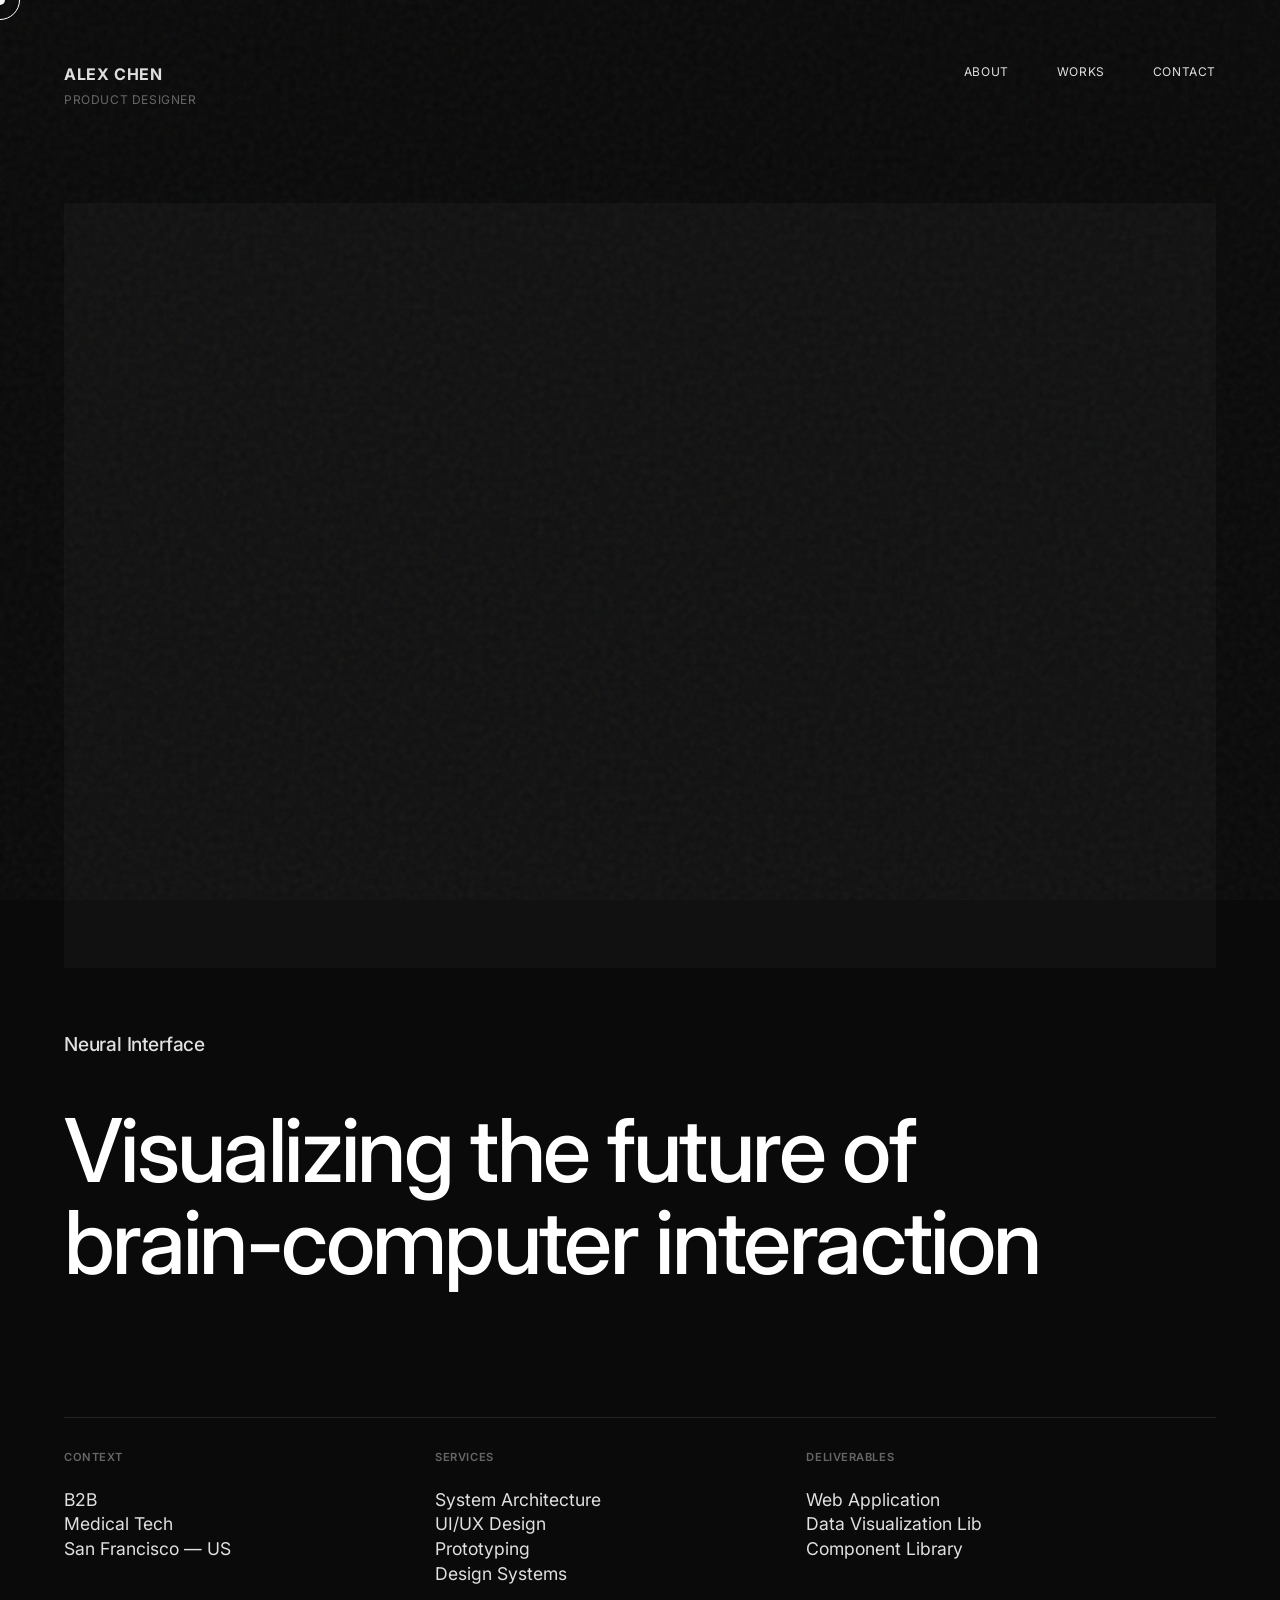
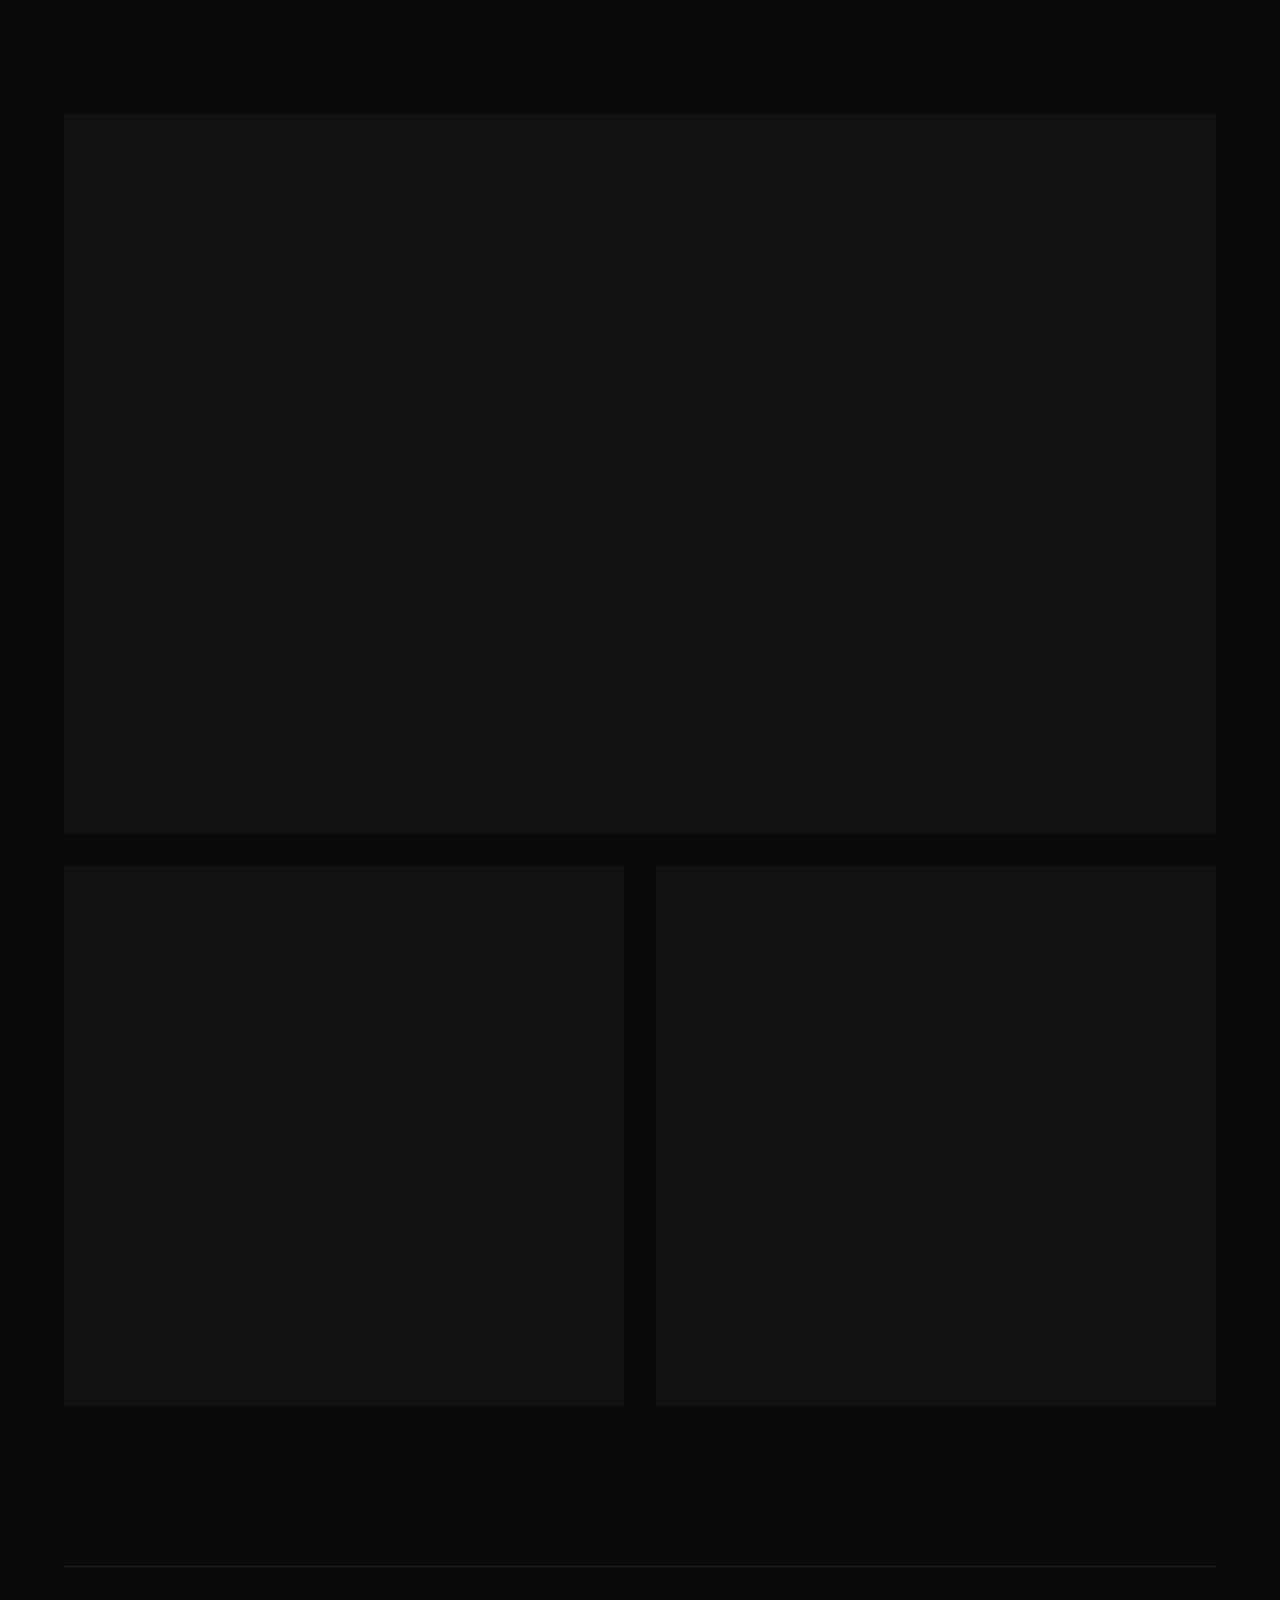
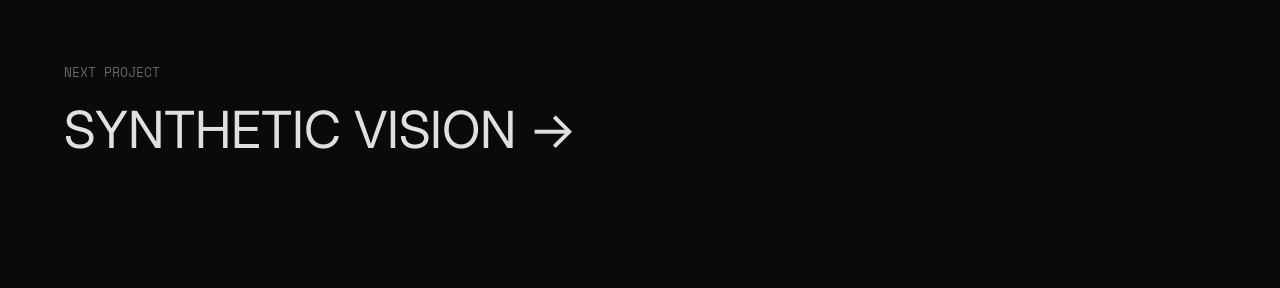
==== project.html @ c418cf42 "Initial commit" ====
<!DOCTYPE html>
<html lang="en">

<head>
    <meta charset="UTF-8">
    <meta name="viewport" content="width=device-width, initial-scale=1.0">
    <title>NEURAL INTERFACE // ALEX CHEN</title>
    <link rel="preconnect" href="https://fonts.googleapis.com">
    <link rel="preconnect" href="https://fonts.gstatic.com" crossorigin>
    <link
        href="https://fonts.googleapis.com/css2?family=Inter:wght@400;800&family=Space+Mono:ital,wght@0,400;0,700;1,400&display=swap"
        rel="stylesheet">
    <link rel="stylesheet" href="style.css">
</head>

<body>
    <!-- The Living Background -->
    <canvas id="ascii-canvas"></canvas>

    <!-- Noise Overlay for texture -->
    <div class="noise-overlay"></div>

    <!-- Custom Cursor -->
    <div id="cursor" class="custom-cursor"></div>
    <div id="cursor-follower" class="cursor-follower"></div>

    <!-- Main Content Wrapper -->
    <main class="app-container">

        <!-- Navigation -->
        <nav class="top-nav">
            <div class="nav-left">
                <div class="logo"><a href="index.html" style="color: inherit; text-decoration: none;">ALEX CHEN</a>
                </div>
                <div class="role">PRODUCT DESIGNER</div>
            </div>
            <div class="nav-right">
                <a href="index.html#about" class="nav-item">ABOUT</a>
                <a href="index.html#works" class="nav-item">WORKS</a>
                <a href="index.html#contact" class="nav-item">CONTACT</a>
            </div>
        </nav>

        <!-- Full Width Hero Image -->
        <section class="project-hero-image">
            <div class="img-placeholder-large"></div>
        </section>

        <!-- New Project Header Structure -->
        <section class="project-header-new">
            <div class="project-label">Neural Interface</div>
            <h1 class="project-headline">
                Visualizing the future of<br>
                brain-computer interaction
            </h1>

            <div class="project-meta-grid">
                <div class="meta-col">
                    <div class="meta-label">CONTEXT</div>
                    <div class="meta-value">
                        B2B<br>
                        Medical Tech<br>
                        San Francisco — US
                    </div>
                </div>
                <div class="meta-col">
                    <div class="meta-label">SERVICES</div>
                    <div class="meta-value">
                        System Architecture<br>
                        UI/UX Design<br>
                        Prototyping<br>
                        Design Systems
                    </div>
                </div>
                <div class="meta-col">
                    <div class="meta-label">DELIVERABLES</div>
                    <div class="meta-value">
                        Web Application<br>
                        Data Visualization Lib<br>
                        Component Library
                    </div>
                </div>
            </div>
        </section>

        <!-- Project Gallery -->
        <section class="project-gallery">
            <div class="gallery-item full">
                <div class="img-placeholder-gallery"></div>
            </div>
            <div class="gallery-grid">
                <div class="gallery-item half">
                    <div class="img-placeholder-gallery"></div>
                </div>
                <div class="gallery-item half">
                    <div class="img-placeholder-gallery"></div>
                </div>
            </div>
        </section>

        <!-- Next Project -->
        <section class="next-project">
            <div class="next-label">NEXT PROJECT</div>
            <a href="#" class="next-link">SYNTHETIC VISION -></a>
        </section>

    </main>

    <script src="script.js"></script>
</body>

</html>
---- style.css ----
:root {
    --bg-color: #050505;
    --text-color: #E0E0E0;
    --accent-color: #CCFF00;
    /* Acid Green */
    --font-mono: 'Space Mono', monospace;
    --font-sans: 'Inter', sans-serif;
    --easing: cubic-bezier(0.19, 1, 0.22, 1);
}

* {
    margin: 0;
    padding: 0;
    box-sizing: border-box;
}

body {
    background-color: var(--bg-color);
    color: var(--text-color);
    font-family: var(--font-mono);
    overflow-x: hidden;
    height: 100vh;
    width: 100vw;
}

/* --- Canvas & Overlays --- */
#ascii-canvas {
    position: fixed;
    top: 0;
    left: 0;
    width: 100%;
    height: 100%;
    z-index: -1;
    opacity: 0.4;
    /* Subtle background */
}

.noise-overlay {
    position: fixed;
    top: 0;
    left: 0;
    width: 100%;
    height: 100%;
    pointer-events: none;
    z-index: 900;
    opacity: 0.05;
    background-image: url("data:image/svg+xml,%3Csvg viewBox='0 0 200 200' xmlns='http://www.w3.org/2000/svg'%3E%3Cfilter id='noiseFilter'%3E%3CfeTurbulence type='fractalNoise' baseFrequency='0.65' numOctaves='3' stitchTiles='stitch'/%3E%3C/filter%3E%3Crect width='100%25' height='100%25' filter='url(%23noiseFilter)'/%3E%3C/svg%3E");
}

/* --- Layout & Typography Overrides --- */
:root {
    --bg-color: #0a0a0a;
    --text-color: #E0E0E0;
    --accent-color: #fff;
    /* White accent for clean look */
    --dim-color: #666;
    --font-mono: 'Space Mono', monospace;
    --font-sans: 'Inter', sans-serif;
}

body {
    font-family: var(--font-sans);
    font-weight: 400;
}

.app-container {
    max-width: 1800px;
    padding: 2rem 4rem;
}

/* --- Background Typography --- */
.bg-typography {
    position: fixed;
    bottom: -5vw;
    left: 0;
    width: 100%;
    display: flex;
    justify-content: space-between;
    font-size: 25vw;
    font-weight: 800;
    color: #1a1a1a;
    z-index: -1;
    line-height: 1;
    pointer-events: none;
    font-family: var(--font-sans);
    letter-spacing: -0.05em;
}

/* --- Navigation --- */
.top-nav {
    display: flex;
    justify-content: space-between;
    align-items: flex-start;
    padding: 2rem 0;
    font-size: 0.75rem;
    text-transform: uppercase;
    letter-spacing: 0.05em;
}

.nav-left {
    display: flex;
    flex-direction: column;
    gap: 0.5rem;
}

.logo {
    font-weight: 700;
    font-size: 1rem;
}

.role {
    color: var(--dim-color);
}

.nav-right {
    display: flex;
    gap: 3rem;
}

.nav-item {
    color: var(--text-color);
    text-decoration: none;
    position: relative;
}

.nav-item::after {
    content: '';
    position: absolute;
    bottom: -5px;
    left: 0;
    width: 0%;
    height: 1px;
    background: var(--accent-color);
    transition: width 0.3s var(--easing);
}

.nav-item:hover::after {
    width: 100%;
}

/* --- Hero Minimal --- */
.hero-minimal {
    height: 80vh;
    display: flex;
    flex-direction: column;
    justify-content: center;
    position: relative;
}

.hero-center {
    display: flex;
    justify-content: center;
    align-items: center;
}

.circular-text-container {
    position: relative;
    width: 400px;
    height: 400px;
    display: flex;
    justify-content: center;
    align-items: center;
}

.circular-text {
    width: 100%;
    height: 100%;
    animation: rotate 20s linear infinite;
}

.circular-text text {
    font-family: var(--font-mono);
    font-size: 14px;
    fill: var(--text-color);
    letter-spacing: 0.2em;
    text-transform: uppercase;
}

@keyframes rotate {
    from {
        transform: rotate(0deg);
    }

    to {
        transform: rotate(360deg);
    }
}

.center-image {
    position: absolute;
    width: 200px;
    height: 200px;
    background: #111;
    overflow: hidden;
}

.img-placeholder {
    width: 100%;
    height: 100%;
    background: url('https://images.unsplash.com/photo-1531297461136-82lw9z2c1c4e?ixlib=rb-1.2.1&auto=format&fit=crop&w=500&q=60') center/cover;
    filter: grayscale(100%) contrast(1.2);
    opacity: 0.8;
}

.hero-footer {
    position: absolute;
    bottom: 2rem;
    width: 100%;
    display: flex;
    justify-content: space-between;
    font-size: 0.75rem;
    color: var(--dim-color);
    text-transform: uppercase;
}

/* --- Works List --- */
.works-list-section {
    padding: 10rem 0;
}

.section-header {
    display: flex;
    justify-content: space-between;
    font-size: 0.75rem;
    color: var(--dim-color);
    margin-bottom: 4rem;
    border-bottom: 1px solid #222;
    padding-bottom: 1rem;
}

.works-list {
    display: flex;
    flex-direction: column;
}

.work-row {
    display: grid;
    grid-template-columns: 3fr 1fr 1fr;
    padding: 2rem 0;
    border-bottom: 1px solid #222;
    cursor: pointer;
    transition: all 0.3s var(--easing);
    color: var(--dim-color);
}

.work-row:hover {
    color: var(--text-color);
    padding-left: 2rem;
    background: rgba(255, 255, 255, 0.02);
}

.work-col.name {
    font-size: 2rem;
    font-weight: 400;
    letter-spacing: -0.02em;
}

.work-col.type,
.work-col.year {
    display: flex;
    align-items: center;
    font-family: var(--font-mono);
    font-size: 0.8rem;
}

/* --- Info Section --- */
.info-section {
    padding: 5rem 0 10rem 0;
}

.info-grid {
    display: grid;
    grid-template-columns: 2fr 1fr 1fr;
    gap: 4rem;
}

.info-col {
    display: flex;
    flex-direction: column;
    gap: 2rem;
}

.info-col .label {
    font-size: 0.75rem;
    color: var(--dim-color);
}

.info-col p {
    font-size: 1.5rem;
    line-height: 1.4;
    max-width: 600px;
}

.clean-list {
    list-style: none;
    display: flex;
    flex-direction: column;
    gap: 1rem;
}

.clean-list li {
    font-size: 0.9rem;
    color: var(--text-color);
}

.clean-list a {
    color: var(--text-color);
    text-decoration: none;
    transition: color 0.3s;
}

.clean-list a:hover {
    color: var(--accent-color);
}

/* --- Custom Cursor --- */
body {
    cursor: none;
}

.custom-cursor {
    position: fixed;
    top: 0;
    left: 0;
    width: 10px;
    height: 10px;
    background: var(--accent-color);
    border-radius: 50%;
    pointer-events: none;
    z-index: 9999;
    transform: translate(-50%, -50%);
    mix-blend-mode: difference;
}

.cursor-follower {
    position: fixed;
    top: 0;
    left: 0;
    width: 40px;
    height: 40px;
    border: 1px solid var(--accent-color);
    border-radius: 50%;
    pointer-events: none;
    z-index: 9998;
    transform: translate(-50%, -50%);
    transition: width 0.3s, height 0.3s, background 0.3s;
}

.cursor-follower.active {
    width: 80px;
    height: 80px;
    background: rgba(204, 255, 0, 0.1);
    border-color: transparent;
}

/* --- Scroll Reveal Animation --- */
.reveal-text {
    opacity: 0;
    transform: translateY(30px);
    transition: all 1s var(--easing);
}

.reveal-text.visible {
    opacity: 1;
    transform: translateY(0);
}

/* --- Project Page Styles --- */
.project-header-new {
    padding: 0 0 8rem 0;
    /* Removed top padding to balance with image margin */
    max-width: 1400px;
}

.project-label {
    font-size: 1.2rem;
    color: var(--text-color);
    margin-bottom: 3rem;
    font-family: var(--font-sans);
    font-weight: 500;
    letter-spacing: -0.01em;
}

.project-headline {
    font-size: 5.5rem;
    font-weight: 500;
    line-height: 1.05;
    margin-bottom: 8rem;
    max-width: 1100px;
    letter-spacing: -0.03em;
    color: var(--accent-color);
}

.project-meta-grid {
    display: grid;
    grid-template-columns: 1.5fr 1.5fr 2fr;
    /* Adjusted ratios to match reference spacing */
    gap: 4rem;
    width: 100%;
    border-top: 1px solid #222;
    /* Optional: adds a subtle separator like some editorial layouts, or we can remove */
    padding-top: 2rem;
}

.meta-col {
    display: flex;
    flex-direction: column;
    gap: 1.5rem;
}

.meta-label {
    font-size: 0.7rem;
    color: var(--dim-color);
    font-family: var(--font-sans);
    /* Switched to Sans for cleaner look matching reference */
    font-weight: 600;
    text-transform: uppercase;
    letter-spacing: 0.05em;
}

.meta-value {
    font-size: 1.1rem;
    line-height: 1.4;
    color: var(--text-color);
    font-family: var(--font-sans);
    font-weight: 400;
}

.project-hero-image {
    width: 100%;
    height: 85vh;
    margin-top: 4rem;
    /* Reduced from 6rem */
    margin-bottom: 4rem;
    /* Matches top margin */
    background: #111;
    overflow: hidden;
    border-radius: 2px;
    /* Requested 2px corners */
}

.img-placeholder-large {
    width: 100%;
    height: 100%;
    background: url('https://images.unsplash.com/photo-1550751827-4bd374c3f58b?ixlib=rb-1.2.1&auto=format&fit=crop&w=1350&q=80') center/cover;
    filter: grayscale(100%) contrast(1.1);
    transition: transform 0.7s var(--easing);
}

.project-hero-image:hover .img-placeholder-large {
    transform: scale(1.02);
}

.project-gallery {
    display: flex;
    flex-direction: column;
    gap: 2rem;
    margin-bottom: 10rem;
}

.gallery-item {
    background: #111;
    overflow: hidden;
}

.gallery-item.full {
    width: 100%;
    height: 80vh;
}

.gallery-grid {
    display: grid;
    grid-template-columns: 1fr 1fr;
    gap: 2rem;
}

.gallery-item.half {
    height: 60vh;
}

.img-placeholder-gallery {
    width: 100%;
    height: 100%;
    background: url('https://images.unsplash.com/photo-1518770660439-4636190af475?ixlib=rb-1.2.1&auto=format&fit=crop&w=1350&q=80') center/cover;
    filter: grayscale(100%) contrast(1.1);
    transition: transform 0.5s var(--easing);
}

.gallery-item:hover .img-placeholder-gallery {
    transform: scale(1.05);
}

.next-project {
    padding: 6rem 0;
    border-top: 1px solid #222;
    display: flex;
    flex-direction: column;
    align-items: flex-start;
    gap: 1rem;
}

.next-label {
    font-family: var(--font-mono);
    color: var(--dim-color);
    font-size: 0.8rem;
}

.next-link {
    font-size: 4vw;
    color: var(--text-color);
    text-decoration: none;
    font-weight: 400;
    transition: color 0.3s;
}

.next-link:hover {
    color: var(--accent-color);
}
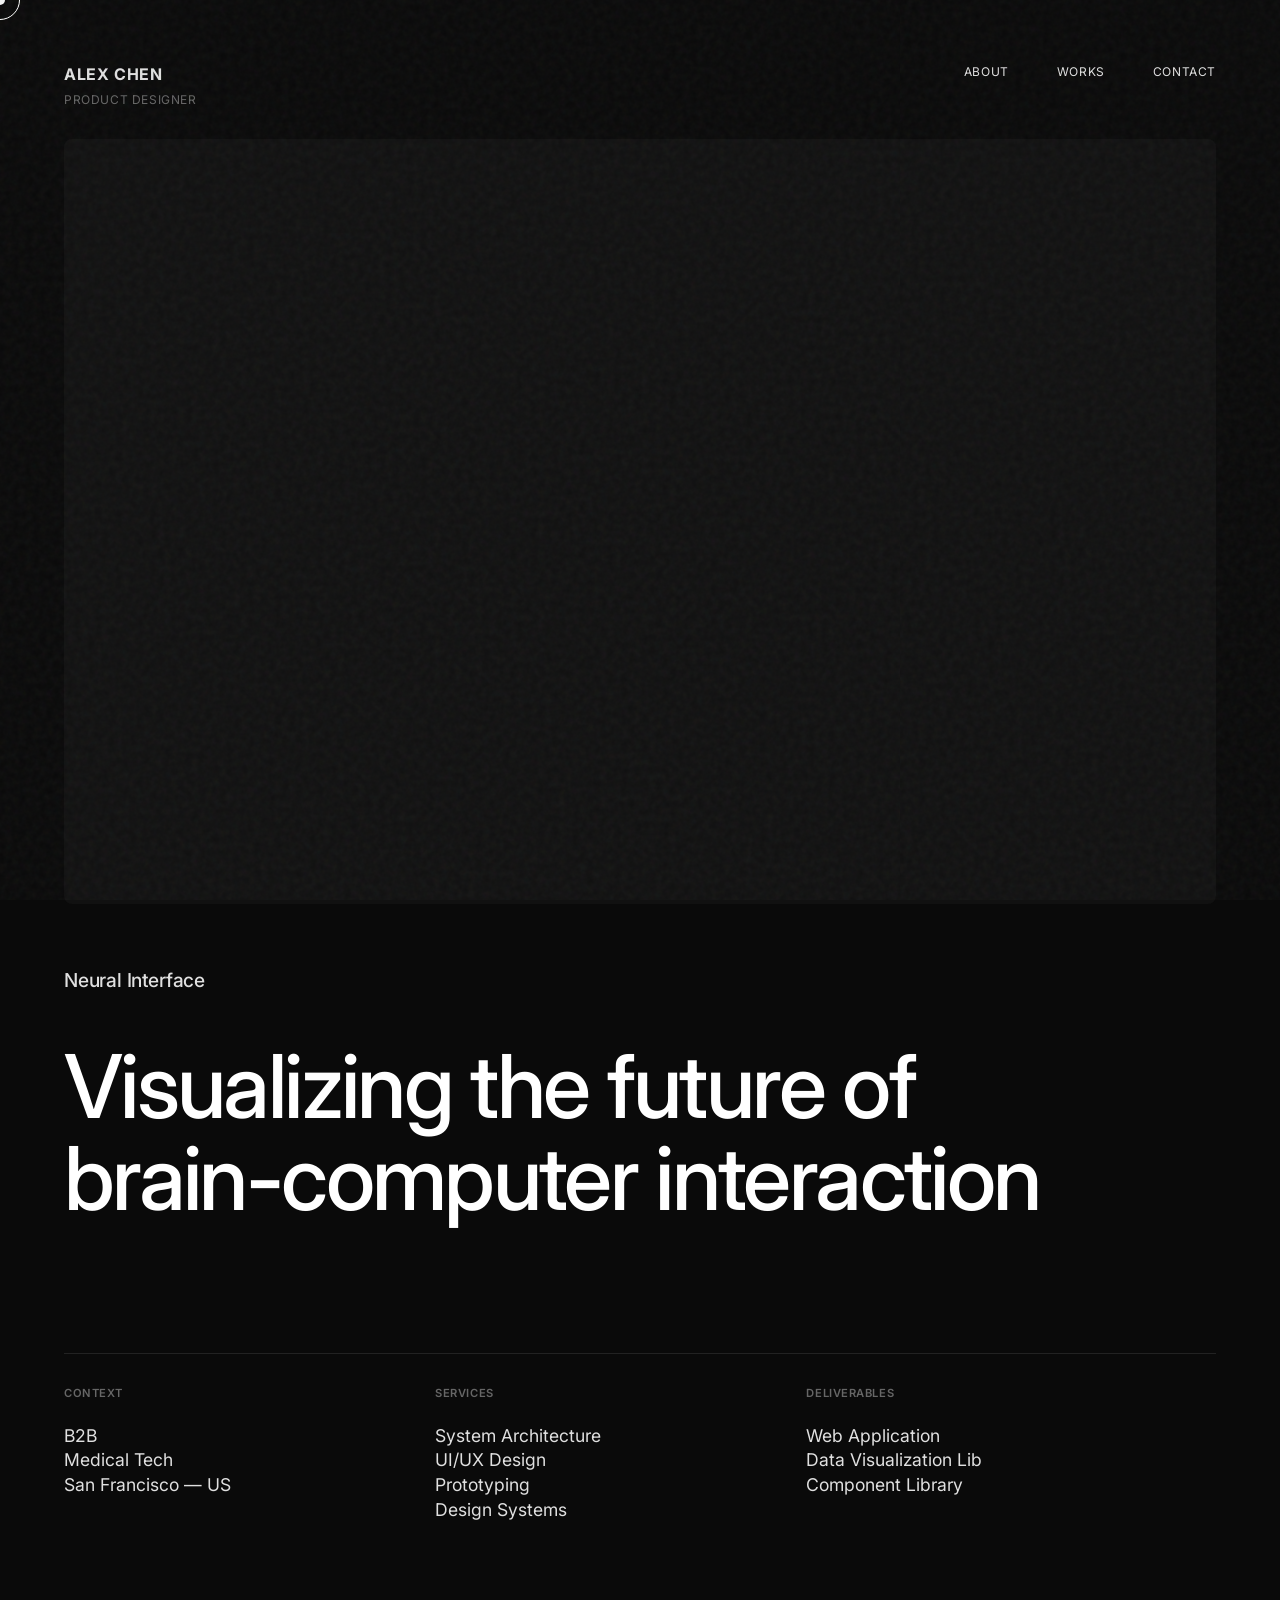
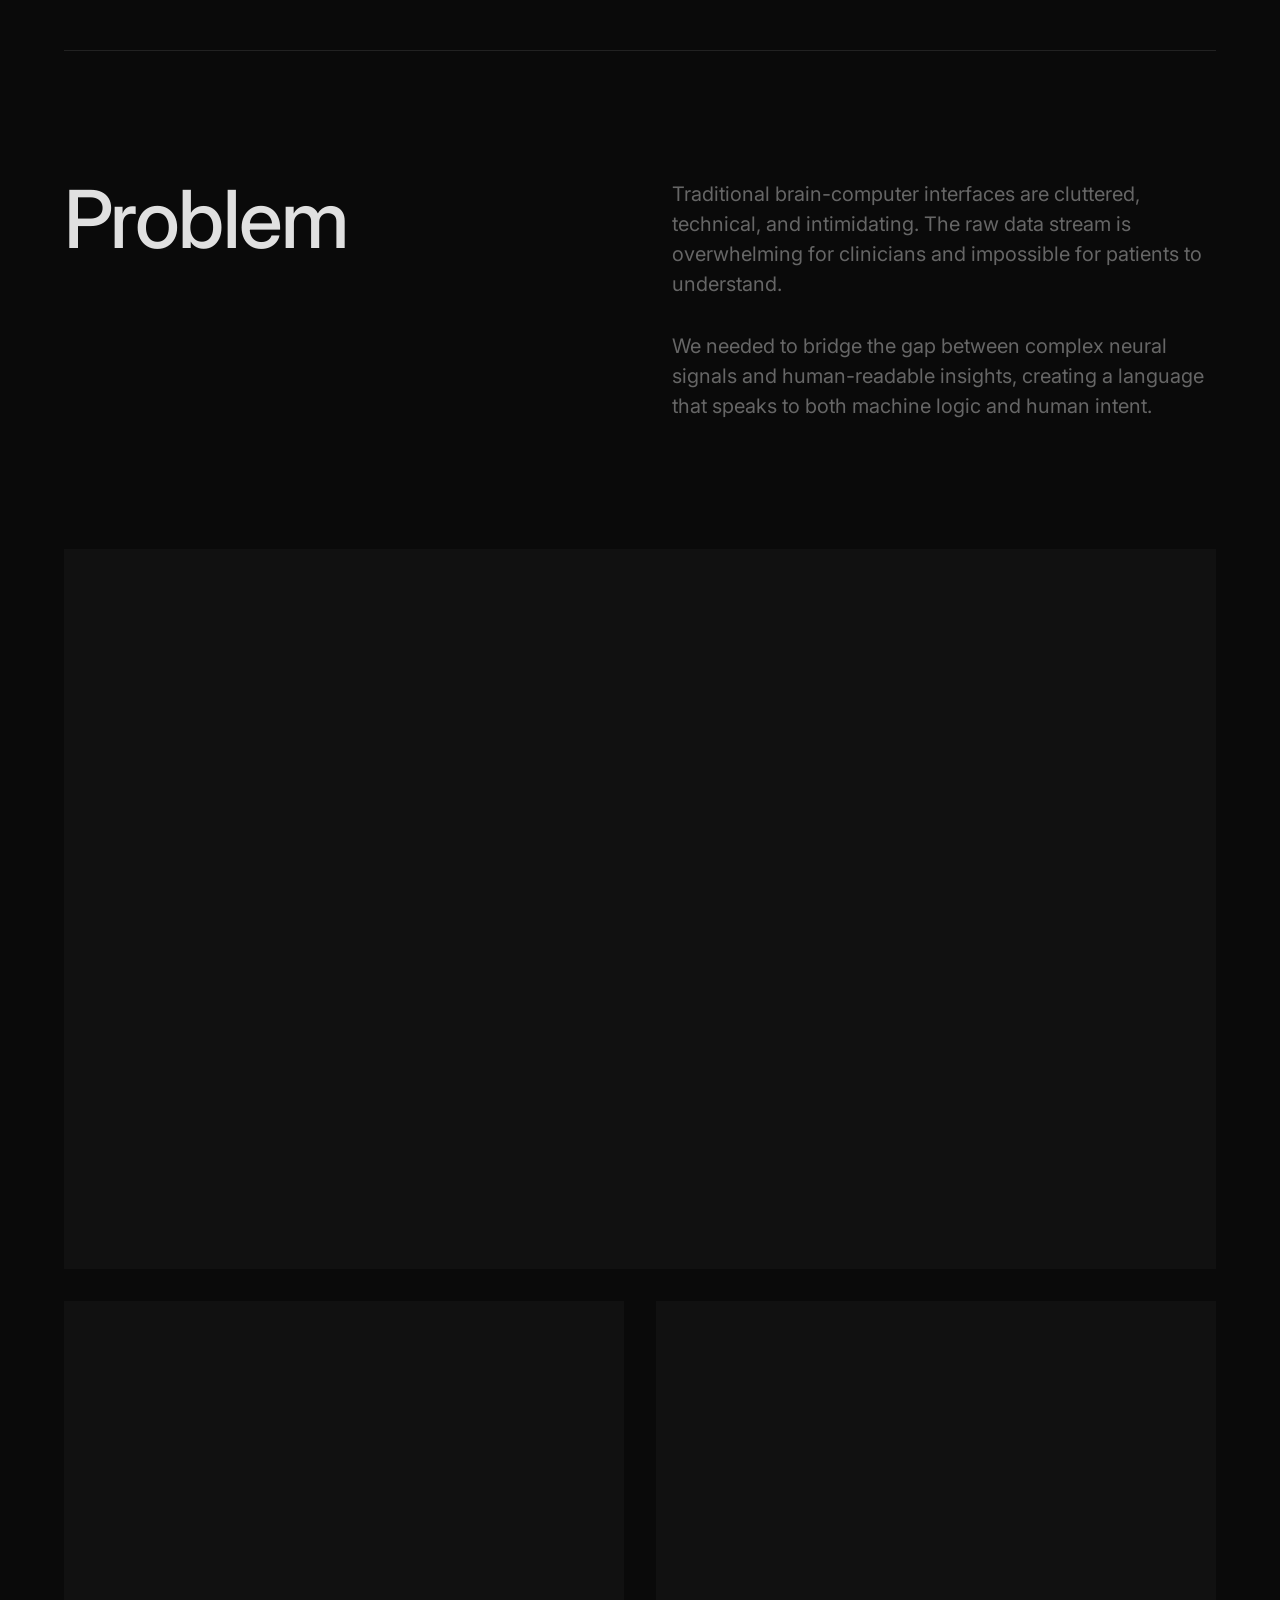
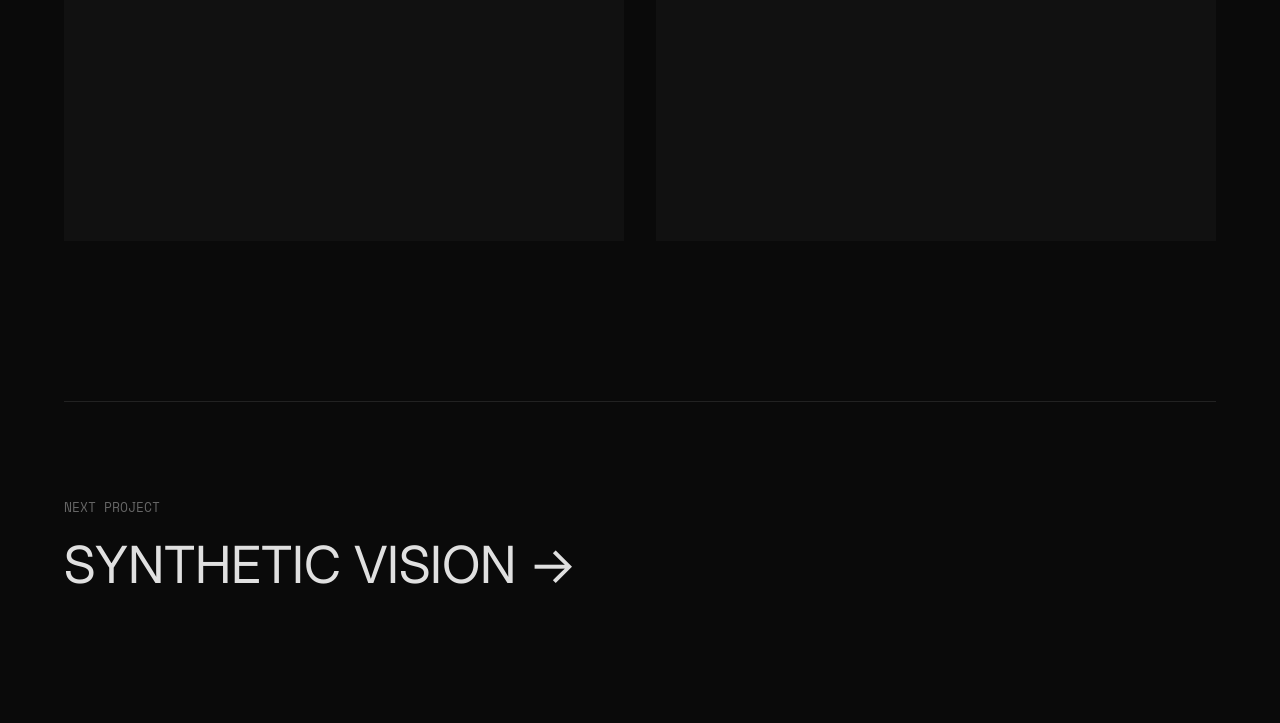
==== commit 588b0a07: "Refine scroll chevron and add problem section" ====
--- a/project.html
+++ b/project.html
@@ -83,6 +83,17 @@
             </div>
         </section>
 
+        <!-- Problem Section -->
+        <section class="project-problem-section">
+            <div class="section-big-title">Problem</div>
+            <div class="problem-body">
+                <p>Traditional brain-computer interfaces are cluttered, technical, and intimidating. The raw data stream
+                    is overwhelming for clinicians and impossible for patients to understand.</p>
+                <p>We needed to bridge the gap between complex neural signals and human-readable insights, creating a
+                    language that speaks to both machine logic and human intent.</p>
+            </div>
+        </section>
+
         <!-- Project Gallery -->
         <section class="project-gallery">
             <div class="gallery-item full">
--- a/style.css
+++ b/style.css
@@ -63,8 +63,12 @@
     font-weight: 400;
 }
 
+html {
+    scroll-behavior: smooth;
+}
+
 .app-container {
-    max-width: 1800px;
+    width: 100%;
     padding: 2rem 4rem;
 }
 
@@ -140,7 +144,7 @@
 
 /* --- Hero Minimal --- */
 .hero-minimal {
-    height: 80vh;
+    min-height: calc(100vh - 10rem);
     display: flex;
     flex-direction: column;
     justify-content: center;
@@ -204,12 +208,36 @@
 
 .hero-footer {
     position: absolute;
-    bottom: 2rem;
-    width: 100%;
-    display: flex;
-    justify-content: space-between;
+    bottom: 0;
+    left: 50%;
+    transform: translateX(-50%);
+    display: flex;
+    justify-content: center;
+    align-items: center;
+    width: auto;
+    z-index: 10;
+}
+
+.scroll-indicator {
+    display: flex;
+    flex-direction: column;
+    align-items: center;
+    gap: 0.5rem;
+    text-decoration: none;
+    color: var(--text-color);
+    animation: bounce 2s infinite;
+    transition: color 0.3s var(--easing);
+}
+
+.scroll-indicator:hover {
+    color: var(--accent-color);
+}
+
+.scroll-label {
     font-size: 0.75rem;
-    color: var(--dim-color);
+    letter-spacing: 0.2em;
+    font-family: var(--font-mono);
+    font-weight: 700;
     text-transform: uppercase;
 }
 
@@ -429,13 +457,13 @@
 .project-hero-image {
     width: 100%;
     height: 85vh;
-    margin-top: 4rem;
+    margin-top: 0;
     /* Reduced from 6rem */
     margin-bottom: 4rem;
     /* Matches top margin */
     background: #111;
     overflow: hidden;
-    border-radius: 2px;
+    border-radius: 8px;
     /* Requested 2px corners */
 }
 
@@ -515,4 +543,162 @@
 
 .next-link:hover {
     color: var(--accent-color);
-}+}
+
+/* --- Mobile Responsiveness --- */
+@media (max-width: 768px) {
+    .app-container {
+        padding: 1.5rem;
+    }
+
+    .bg-typography {
+        display: none;
+        /* Hide on mobile to reduce clutter */
+    }
+
+    /* Navigation */
+    .top-nav {
+        flex-direction: column;
+        gap: 1.5rem;
+    }
+
+    .nav-right {
+        gap: 1.5rem;
+        font-size: 0.9rem;
+    }
+
+    /* Hero */
+    .circular-text-container {
+        width: 300px;
+        height: 300px;
+    }
+
+    .center-image {
+        width: 150px;
+        height: 150px;
+    }
+
+    .project-headline {
+        font-size: 3rem;
+        margin-bottom: 4rem;
+    }
+
+    /* Works List */
+    .work-row {
+        grid-template-columns: 1fr;
+        gap: 0.5rem;
+    }
+
+    .work-col.name {
+        font-size: 1.5rem;
+    }
+
+    .work-col.type,
+    .work-col.year {
+        font-size: 0.7rem;
+        opacity: 0.7;
+    }
+
+    /* Info Section */
+    .info-grid {
+        grid-template-columns: 1fr;
+        gap: 3rem;
+    }
+
+    .info-col p {
+        font-size: 1.1rem;
+    }
+
+    /* Project Page */
+    .project-meta-grid {
+        grid-template-columns: 1fr;
+        /* Stack meta columns */
+        gap: 2rem;
+    }
+
+    .gallery-grid {
+        grid-template-columns: 1fr;
+        /* Stack gallery images */
+    }
+
+    .gallery-item.half {
+        height: 40vh;
+    }
+
+    .project-hero-image {
+        height: 50vh;
+    }
+}
+
+/* --- Scroll Chevron --- */
+.scroll-chevron {
+    display: flex;
+    justify-content: center;
+    align-items: center;
+}
+
+.scroll-chevron:hover {
+    color: var(--accent-color);
+}
+
+@keyframes bounce {
+
+    0%,
+    20%,
+    50%,
+    80%,
+    100% {
+        transform: translateY(0);
+    }
+
+    40% {
+        transform: translateY(-10px);
+    }
+
+    60% {
+        transform: translateY(-5px);
+    }
+}
+/* --- Problem Section --- */
+.project-problem-section {
+    padding: 8rem 0;
+    display: grid;
+    grid-template-columns: 1fr 1fr;
+    gap: 4rem;
+    align-items: start;
+    border-top: 1px solid #222;
+}
+
+.section-big-title {
+    font-size: 5rem;
+    font-weight: 500;
+    color: var(--text-color);
+    line-height: 1;
+    letter-spacing: -0.02em;
+}
+
+.problem-body {
+    display: flex;
+    flex-direction: column;
+    gap: 2rem;
+}
+
+.problem-body p {
+    font-size: 1.25rem;
+    line-height: 1.5;
+    color: var(--dim-color);
+    max-width: 600px;
+}
+
+/* Mobile for Problem Section */
+@media (max-width: 768px) {
+    .project-problem-section {
+        grid-template-columns: 1fr;
+        gap: 2rem;
+        padding: 4rem 0;
+    }
+
+    .section-big-title {
+        font-size: 3rem;
+    }
+}
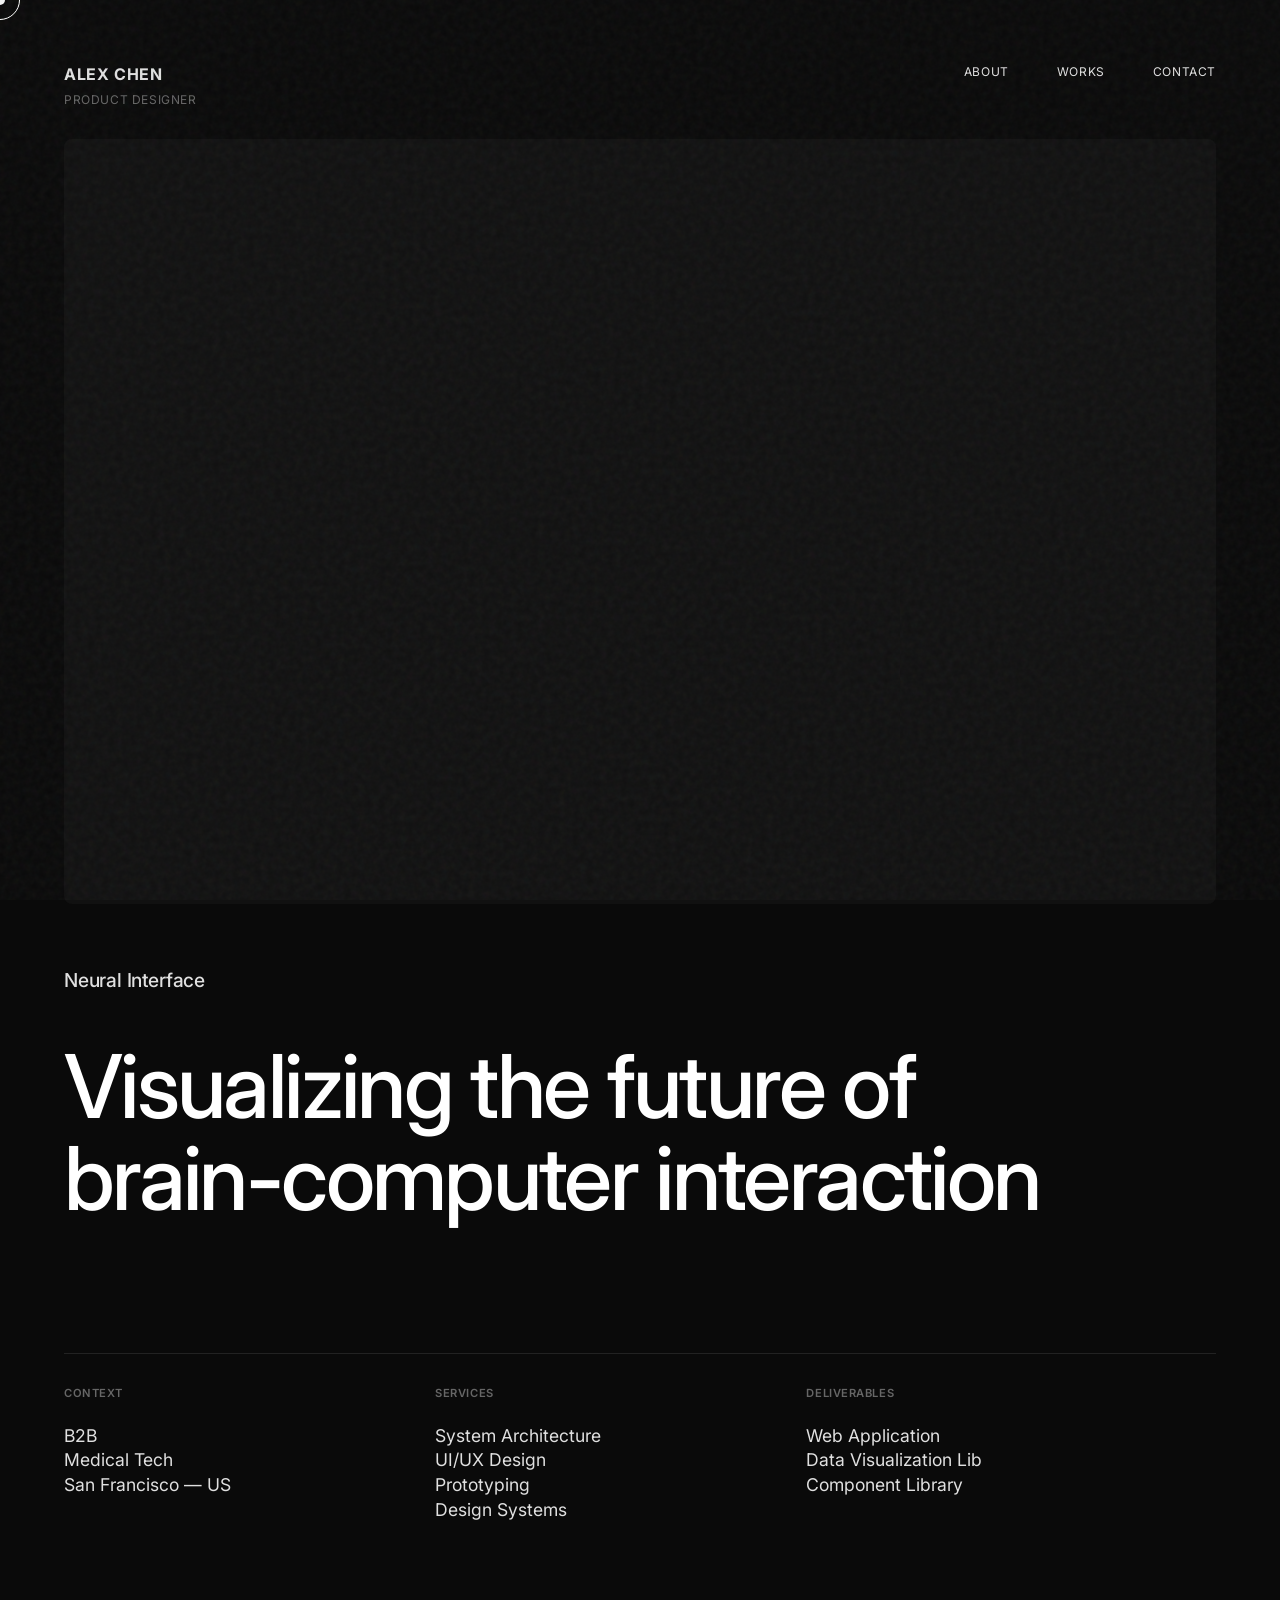
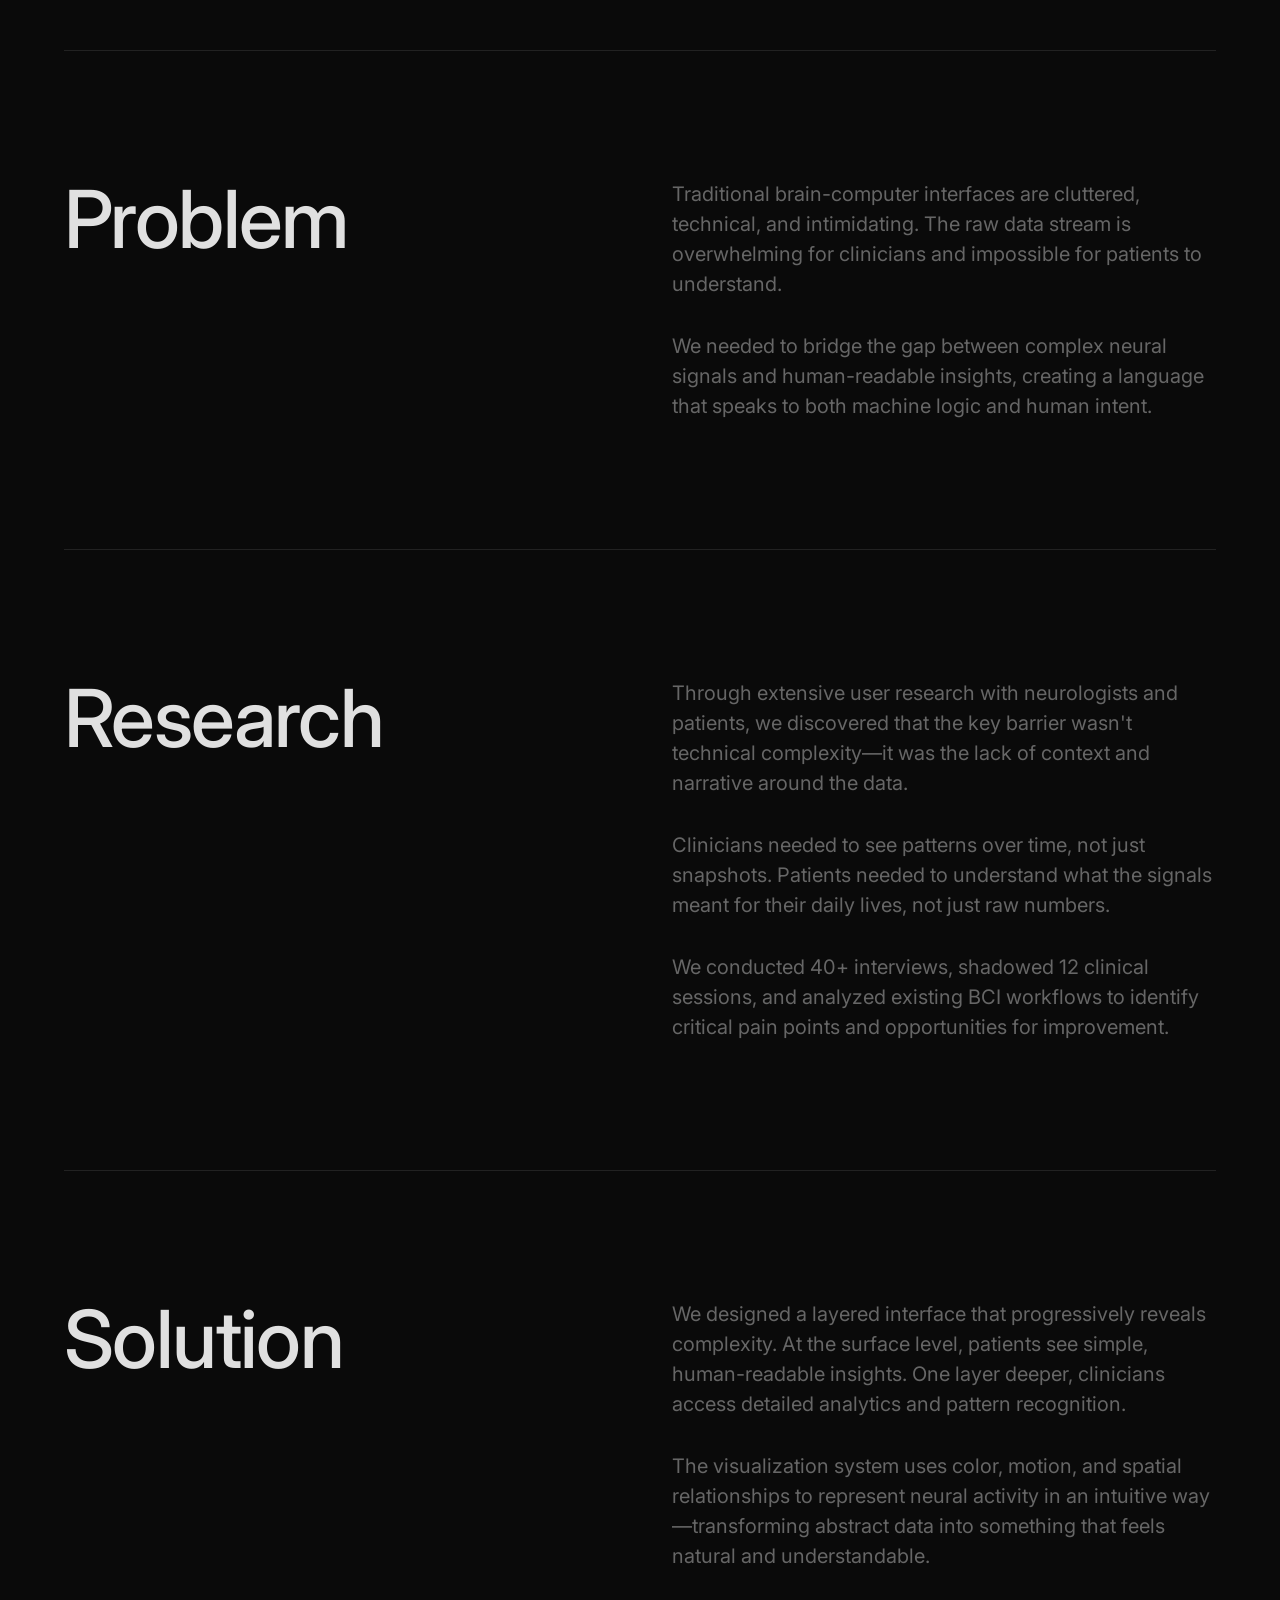
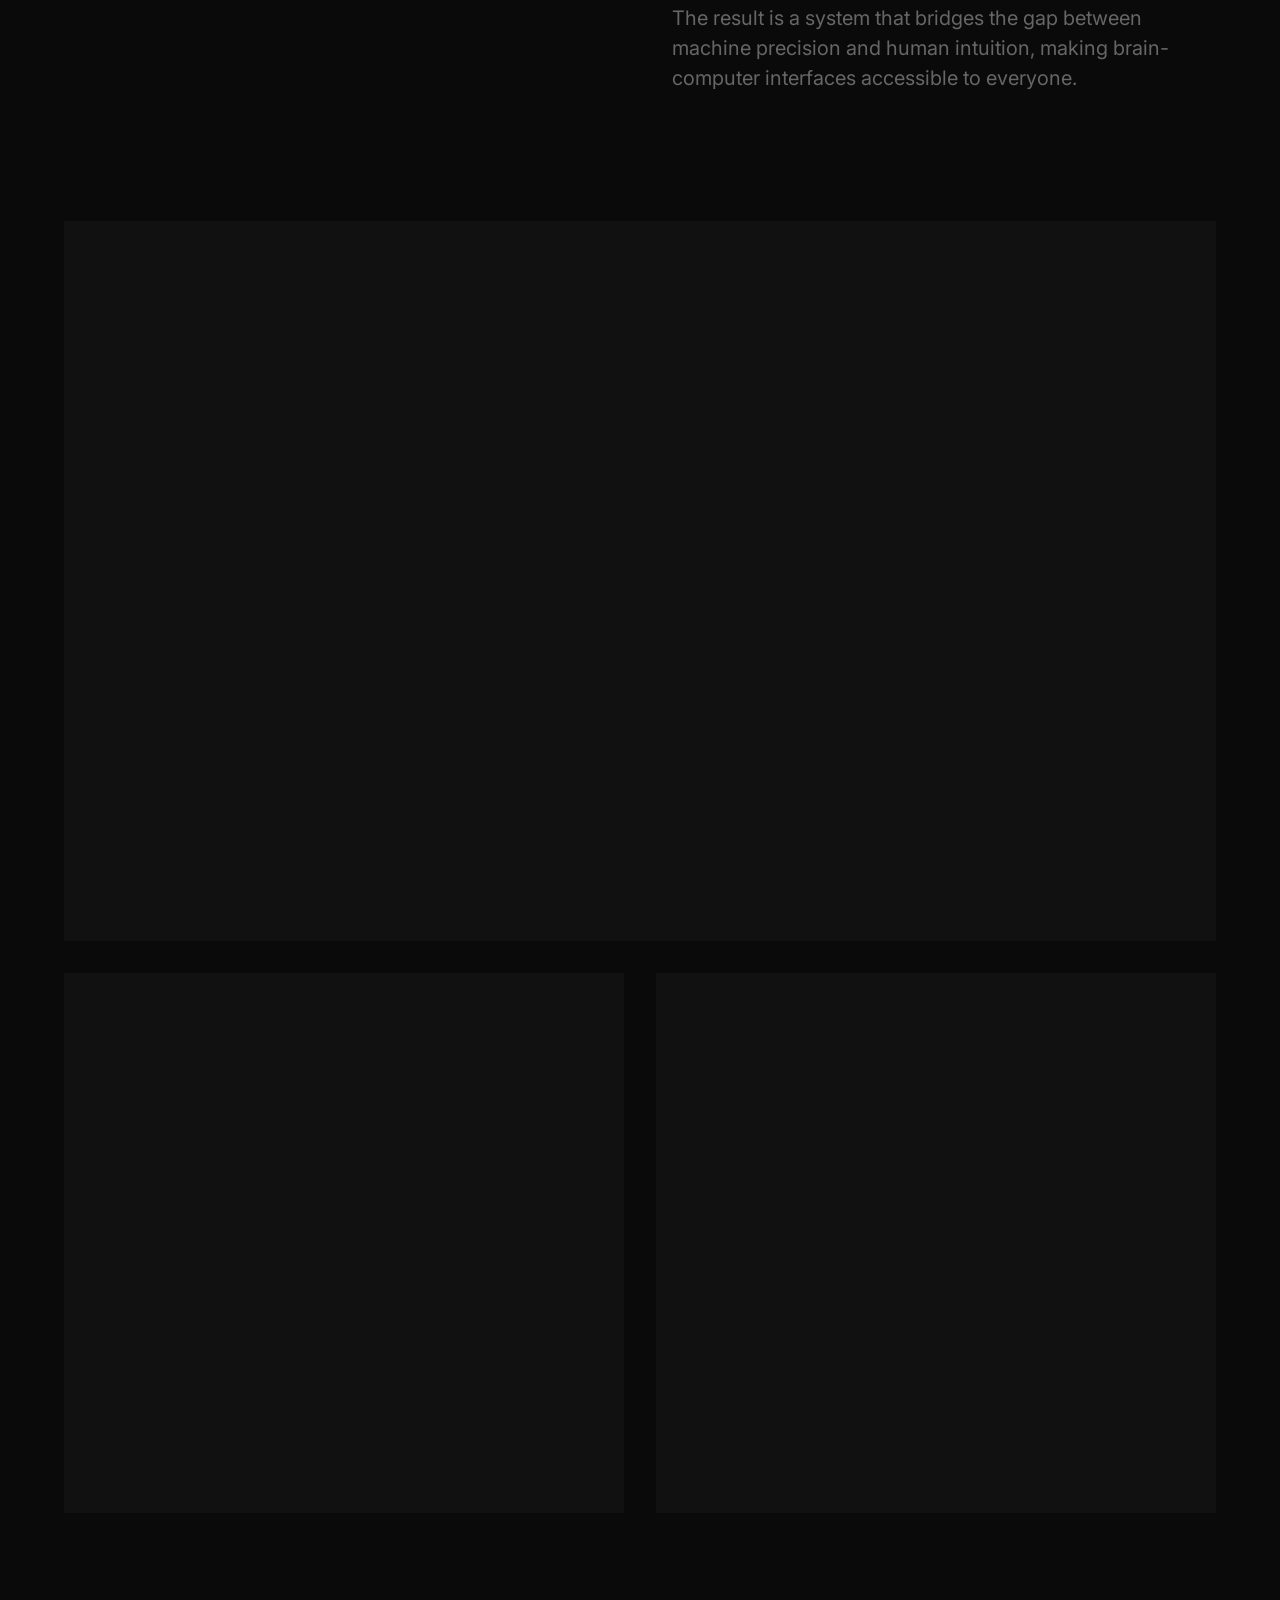
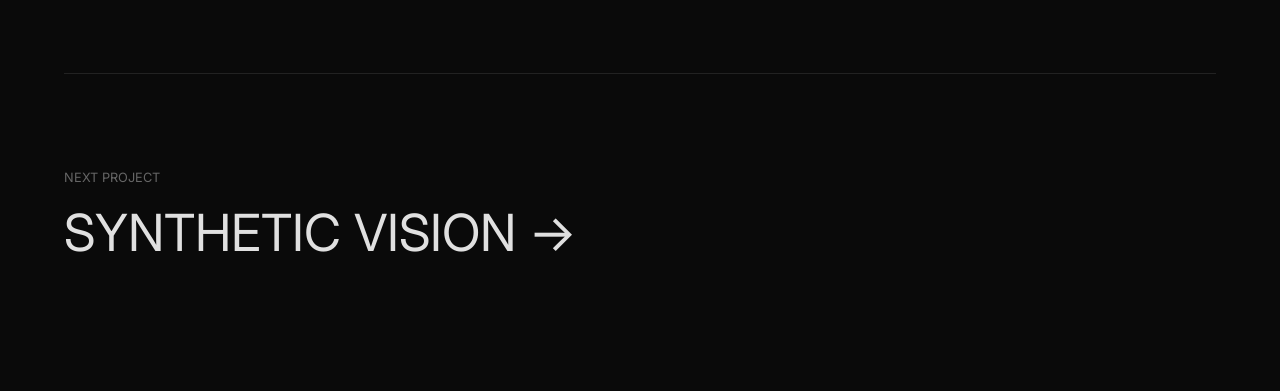
==== commit bb359777: "Add cursor-following project images, Research/Solution sections, and visual theme toggle improvement" ====
--- a/project.html
+++ b/project.html
@@ -94,6 +94,35 @@
             </div>
         </section>
 
+        <!-- Research Section -->
+        <section class="project-problem-section">
+            <div class="section-big-title">Research</div>
+            <div class="problem-body">
+                <p>Through extensive user research with neurologists and patients, we discovered that the key barrier
+                    wasn't technical complexity—it was the lack of context and narrative around the data.</p>
+                <p>Clinicians needed to see patterns over time, not just snapshots. Patients needed to understand what
+                    the signals meant for their daily lives, not just raw numbers.</p>
+                <p>We conducted 40+ interviews, shadowed 12 clinical sessions, and analyzed existing BCI workflows to
+                    identify critical pain points and opportunities for improvement.</p>
+            </div>
+        </section>
+
+        <!-- Solution Section -->
+        <section class="project-problem-section">
+            <div class="section-big-title">Solution</div>
+            <div class="problem-body">
+                <p>We designed a layered interface that progressively reveals complexity. At the surface level, patients
+                    see simple, human-readable insights. One layer deeper, clinicians access detailed analytics and
+                    pattern recognition.</p>
+                <p>The visualization system uses color, motion, and spatial relationships to represent neural activity
+                    in an intuitive way—transforming abstract data into something that feels natural and understandable.
+                </p>
+                <p>The result is a system that bridges the gap between machine precision and human intuition, making
+                    brain-computer interfaces accessible to everyone.</p>
+            </div>
+        </section>
+
+
         <!-- Project Gallery -->
         <section class="project-gallery">
             <div class="gallery-item full">
--- a/style.css
+++ b/style.css
@@ -3,9 +3,17 @@
     --text-color: #E0E0E0;
     --accent-color: #CCFF00;
     /* Acid Green */
-    --font-mono: 'Space Mono', monospace;
+    --font-mono: 'Inter', sans-serif;
     --font-sans: 'Inter', sans-serif;
     --easing: cubic-bezier(0.19, 1, 0.22, 1);
+}
+
+.light-mode {
+    --bg-color: #f0f0f0;
+    --text-color: #111111;
+    --accent-color: #000000;
+    /* Black accent for high contrast */
+    --dim-color: #888888;
 }
 
 * {
@@ -54,7 +62,7 @@
     --accent-color: #fff;
     /* White accent for clean look */
     --dim-color: #666;
-    --font-mono: 'Space Mono', monospace;
+    --font-mono: 'Inter', sans-serif;
     --font-sans: 'Inter', sans-serif;
 }
 
@@ -119,6 +127,7 @@
 .nav-right {
     display: flex;
     gap: 3rem;
+    align-items: center;
 }
 
 .nav-item {
@@ -659,6 +668,7 @@
         transform: translateY(-5px);
     }
 }
+
 /* --- Problem Section --- */
 .project-problem-section {
     padding: 8rem 0;
@@ -698,7 +708,86 @@
         padding: 4rem 0;
     }
 
-    .section-big-title {
-        font-size: 3rem;
-    }
-}
+}
+
+/* --- Theme Toggle Switch --- */
+.theme-toggle-btn {
+    background: none;
+    border: none;
+    cursor: pointer;
+    padding: 0;
+    display: flex;
+    align-items: center;
+}
+
+.toggle-track {
+    position: relative;
+    width: 52px;
+    height: 28px;
+    background-color: var(--text-color);
+    border-radius: 50px;
+    display: flex;
+    align-items: center;
+    justify-content: space-between;
+    padding: 0 6px;
+    transition: background-color 0.3s var(--easing);
+}
+
+.toggle-icons {
+    position: absolute;
+    top: 0;
+    left: 0;
+    width: 100%;
+    height: 100%;
+    display: flex;
+    justify-content: space-between;
+    align-items: center;
+    padding: 0 7px;
+    pointer-events: none;
+}
+
+.toggle-icons svg {
+    color: var(--bg-color);
+    transition: color 0.3s var(--easing);
+}
+
+.toggle-thumb {
+    position: absolute;
+    top: 3px;
+    left: 3px;
+    width: 22px;
+    height: 22px;
+    background-color: var(--bg-color);
+    border-radius: 50%;
+    transition: transform 0.3s var(--easing), background-color 0.3s var(--easing);
+    z-index: 2;
+}
+
+/* Light Mode State (Thumb moves to right) */
+.light-mode .toggle-thumb {
+    transform: translateX(24px);
+}
+
+/* Hover Effect */
+.theme-toggle-btn:hover .toggle-track {
+    opacity: 0.9;
+}
+
+/* --- Project Preview Image --- */
+.project-preview-image {
+    position: fixed;
+    width: 400px;
+    height: 300px;
+    background-size: cover;
+    background-position: center;
+    pointer-events: none;
+    opacity: 0;
+    transition: opacity 0.3s var(--easing);
+    z-index: 100;
+    border-radius: 4px;
+    transform: translate(-50%, -50%);
+}
+
+.project-preview-image.visible {
+    opacity: 1;
+}
